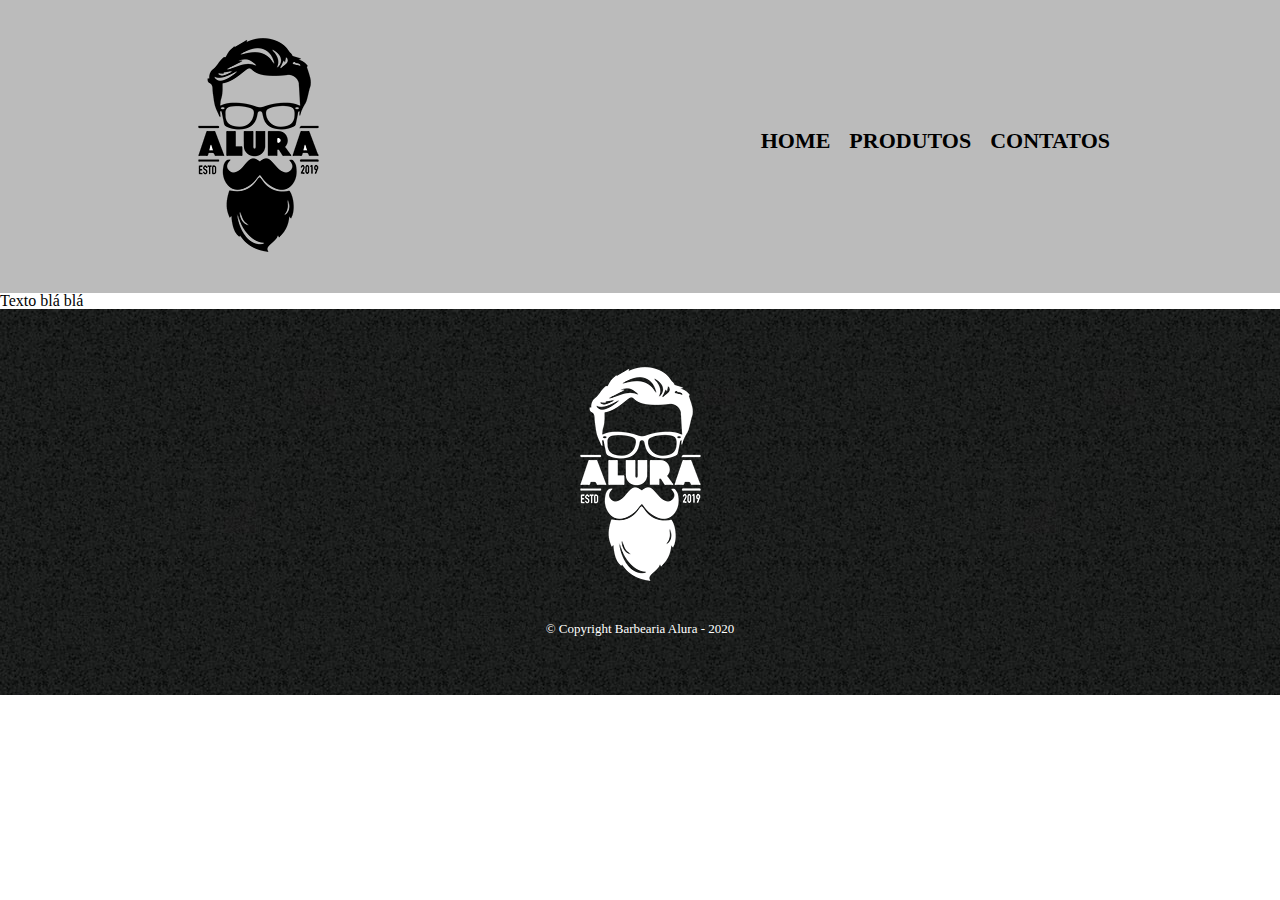
==== contatos.html @ 67eecac9 "Create contatos page" ====
<!DOCTYPE html>
<html>

    <head>
        <meta charset="UTF-8">
        <title>Produtos - Barbearia Alura</title>

        <link rel="stylesheet" href="reset.css">
        <link rel="stylesheet" href="contatos.css">
    </head>

    <body>
        <header>
            <div class="caixa">
                <h1>
                    <img src="img/logo.png" alt="LogoAlura">
                </h1>

                <nav>
                    <ul>
                        <li><a href="index.html">Home</a></li>
                        <li><a href="produtos.html">Produtos</a></li>
                        <li><a href="contatos.html">Contatos</a></li>
                    </ul>
                </nav>
            </div>
        </header>

        <main>
            Texto blá blá
        </main>

        <footer>
            <img src="img/logo-branco.png">
            <p class="copyright">
                &copy; Copyright Barbearia Alura - 2020</p>
        </footer>
    </body>

</html>
---- contatos.css ----
header {
    background: #BBBBBB;
    padding: 20px 0;
}

.caixa {
    position: relative;
    width: 940px;
    margin: 0 auto;
}

nav {
    position: absolute;
    top: 110px;
    right: 0;
}

nav li {
    display: inline;
    margin: 0 0 0 15px;
}

nav a {
    text-transform: uppercase;
    color: #000000;
    font-weight: bold;
    font-size: 22px;
    text-decoration: none;
}

nav a:hover {
    color: #C78C19;
    text-decoration: underline;
}



footer {
    text-align: center;
    background: url("img/bg.jpg");
    padding: 40px 0;
}

.copyright {
    color: #FFFFFF;
    font-size: 13px;
    margin: 20px 0;
}
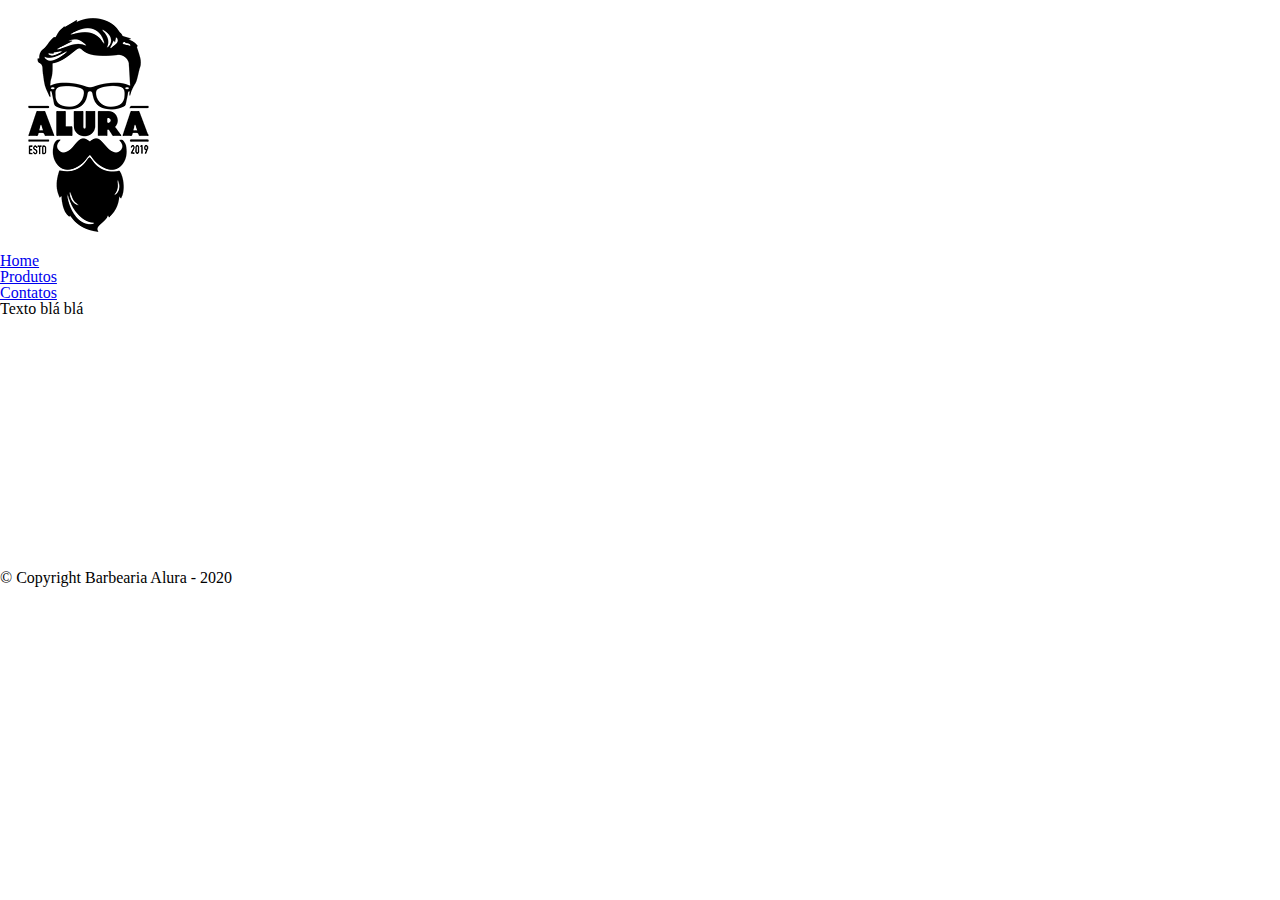
==== commit 95571149: "Fix import css" ====
--- a/contatos.html
+++ b/contatos.html
@@ -3,10 +3,10 @@
 
     <head>
         <meta charset="UTF-8">
-        <title>Produtos - Barbearia Alura</title>
+        <title>Contatos - Barbearia Alura</title>
 
         <link rel="stylesheet" href="reset.css">
-        <link rel="stylesheet" href="contatos.css">
+        <link rel="stylesheet" href="sytle.css">
     </head>
 
     <body>
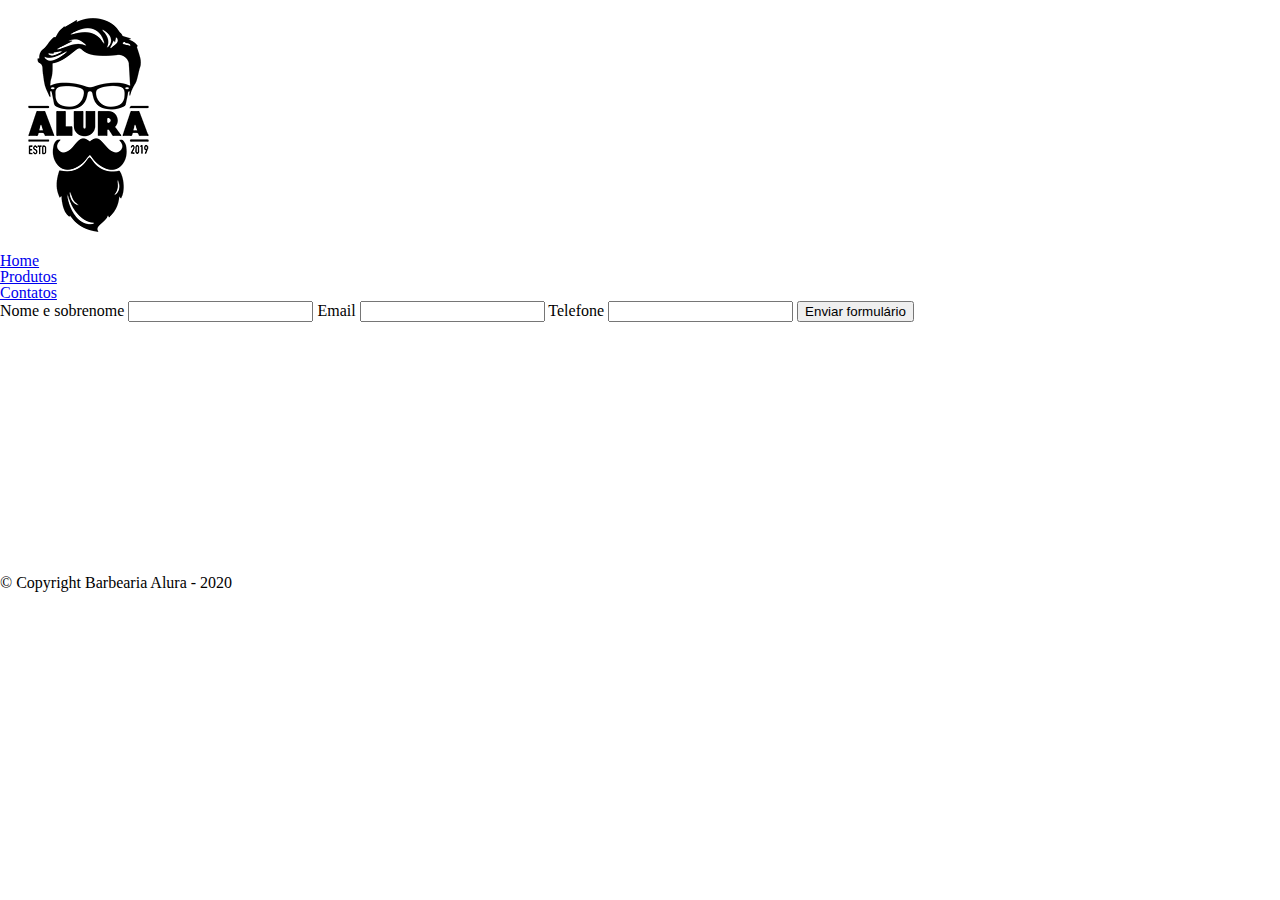
==== commit e28b7a2e: "Create form" ====
--- a/contatos.html
+++ b/contatos.html
@@ -27,7 +27,19 @@
         </header>
 
         <main>
-            Texto blá blá
+           <form>
+               <label for="nomecompleto">Nome e sobrenome</label> 
+               <input type="text" id="nomecompleto">
+
+               <label for="email">Email</label> 
+               <input type="text" id="email">
+
+               <label for="telefone">Telefone</label> 
+               <input type="text" id="telefone">
+
+               <input type="submit" value="Enviar formulário">
+
+           </form>
         </main>
 
         <footer>
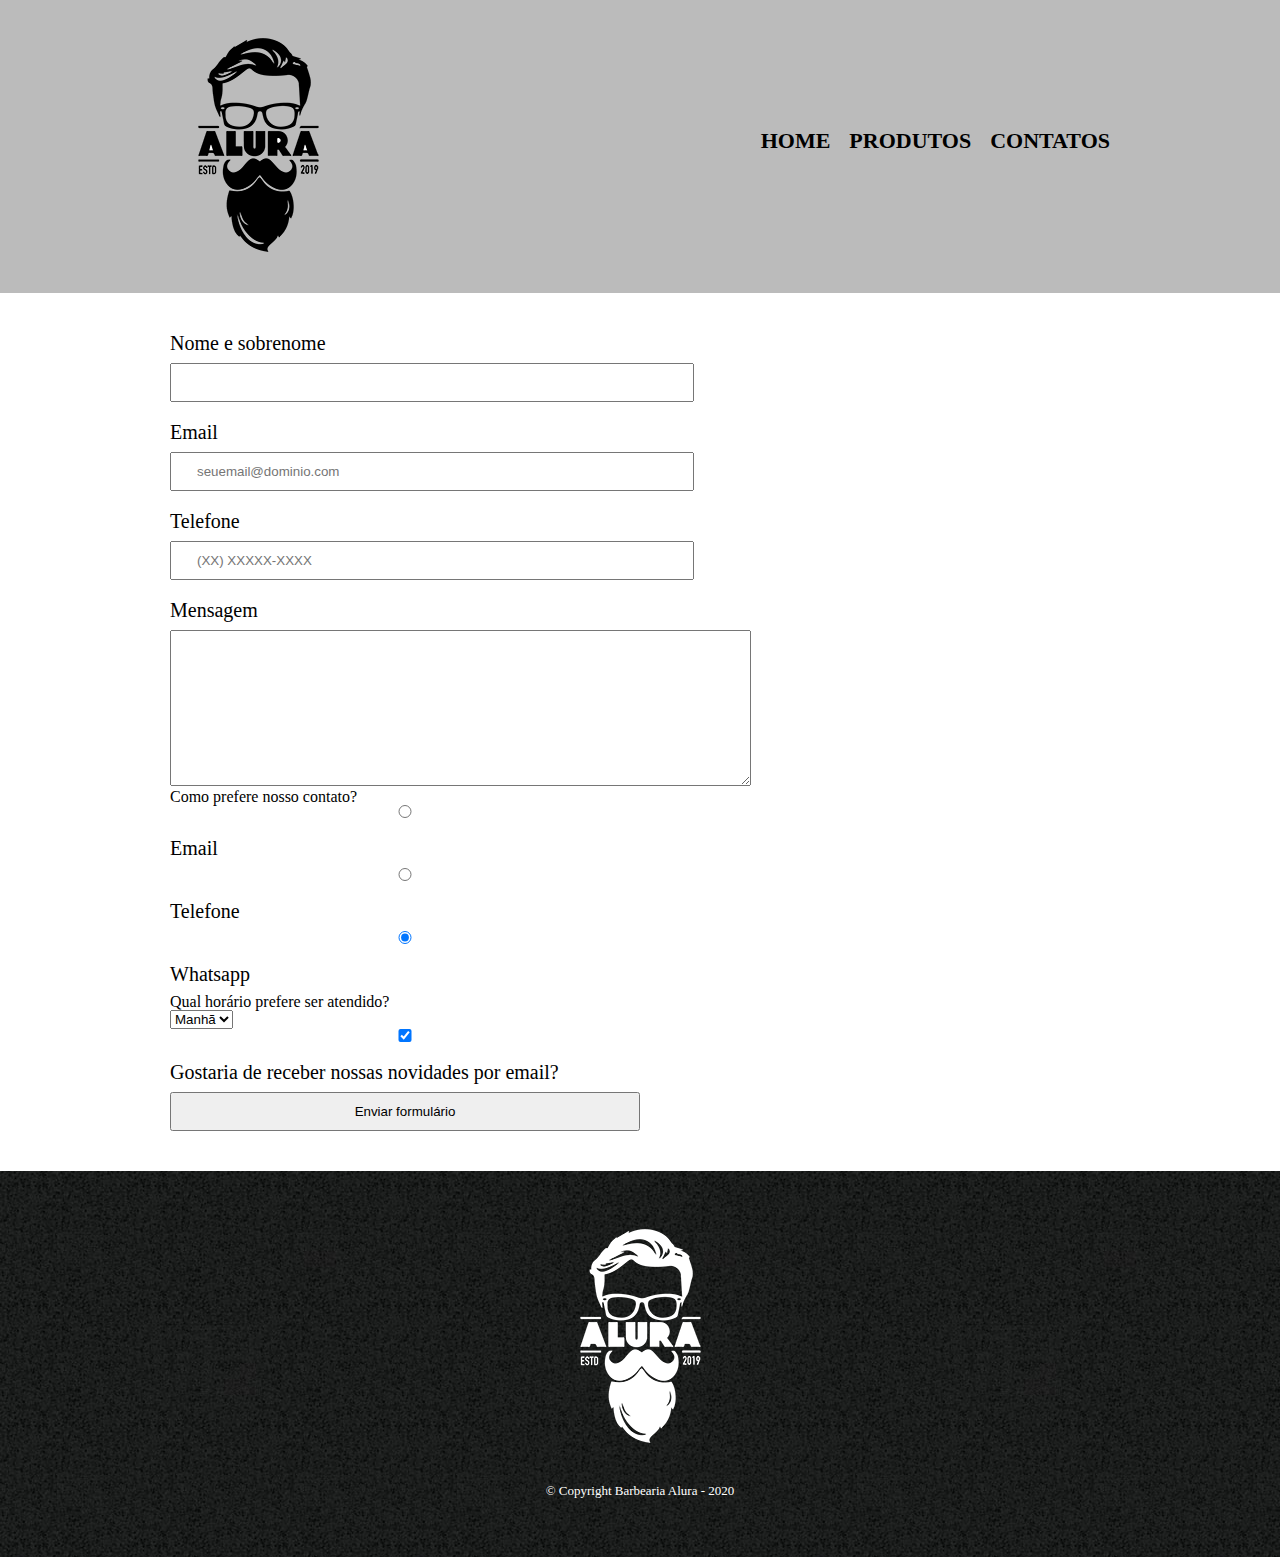
==== commit 6c58bb47: "Update form" ====
--- a/contatos.html
+++ b/contatos.html
@@ -13,7 +13,7 @@
         <header>
             <div class="caixa">
                 <h1>
-                    <img src="img/logo.png" alt="LogoAlura">
+                    <img src="img/logo.png" alt="Logo da Barbearia Alura">
                 </h1>
 
                 <nav>
@@ -29,21 +29,46 @@
         <main>
            <form>
                <label for="nomecompleto">Nome e sobrenome</label> 
-               <input type="text" id="nomecompleto">
+               <input type="text" id="nomecompleto" class="input-padrao" required>
 
                <label for="email">Email</label> 
-               <input type="text" id="email">
+               <input type="email" id="email" class="input-padrao" required placeholder="seuemail@dominio.com">
 
                <label for="telefone">Telefone</label> 
-               <input type="text" id="telefone">
+               <input type="tel" id="telefone" class="input-padrao" required placeholder="(XX) XXXXX-XXXX">
+
+               <label for="mensagem">Mensagem</label>
+               <textarea id="mensagem" cols="70" rows="10" class="input-padrao" required></textarea>
+               
+               <fieldset>
+                   <legend>Como prefere nosso contato?</legend>
+                   <label for="radio-email"><input type="radio" name="contato" value="email" id="radio-email">
+                    Email</label>
+                   
+                   <label for="radio-telefone"><input type="radio" name="contato" value="telefone" id="radio-telefone">
+                    Telefone</label>
+                   
+                   <label for="radio-whatsapp"><input type="radio" name="contato" value="whatsapp" id="radio-whatsapp" checked>
+                    Whatsapp</label>
+                </fieldset>
+
+                <fieldset>          
+                    <legend>Qual horário prefere ser atendido?</legend>
+                    <select>
+                        <option>Manhã</option>
+                        <option>Tarde</option>
+                        <option>Noite</option>
+                    </select>
+                </fieldset>
+
+                <label class="checkbox"><input type="checkbox" checked>Gostaria de receber nossas novidades por email?</label>
 
                <input type="submit" value="Enviar formulário">
-
            </form>
         </main>
 
         <footer>
-            <img src="img/logo-branco.png">
+            <img src="img/logo-branco.png" alt="Logo da Barbearia Alura">
             <p class="copyright">
                 &copy; Copyright Barbearia Alura - 2020</p>
         </footer>
--- a/sytle.css
+++ b/sytle.css
@@ -0,0 +1,114 @@
+header {
+    background: #BBBBBB;
+    padding: 20px 0;
+}
+
+.caixa {
+    position: relative;
+    width: 940px;
+    margin: 0 auto;
+}
+
+nav {
+    position: absolute;
+    top: 110px;
+    right: 0;
+}
+
+nav li {
+    display: inline;
+    margin: 0 0 0 15px;
+}
+
+nav a {
+    text-transform: uppercase;
+    color: #000000;
+    font-weight: bold;
+    font-size: 22px;
+    text-decoration: none;
+}
+
+nav a:hover {
+    color: #C78C19;
+    text-decoration: underline;
+}
+
+.produtos {
+    width: 940px;
+    margin: 0 auto;
+    padding: 50px 0;
+}
+
+.produtos li {
+    display: inline-block;
+    text-align: center;
+    width: 30%;
+    vertical-align: top;
+    margin: 0 1.5%;
+    padding: 30px 20px;
+    box-sizing:  border-box;
+    border: 2px solid #000000;
+    border-radius: 10px;
+}
+
+.produtos li:hover {
+    border-color: #C78C19;
+}
+
+.produtos li:hover h2 {
+    font-size: 34px;
+}
+
+.produtos li:hover {
+    border-color: #C78C19;
+    font-size: 40px;
+}
+
+.produtos h2 {
+    font-size: 30px;
+    font-weight: bold;
+}
+
+.produto-descricao {
+    font-size: 18px;
+}
+
+.produto-preco {
+    font-size: 22px;
+    font-weight: bold;
+    margin-top: 10px;
+}
+
+footer {
+    text-align: center;
+    background: url("img/bg.jpg");
+    padding: 40px 0;
+}
+
+.copyright {
+    color: #FFFFFF;
+    font-size: 13px;
+    margin: 20px 0;
+}
+
+main {
+    width: 940px;
+    margin: 0 auto;
+}
+
+form {
+    margin: 40px 0;
+}
+
+form label {
+    display: block;
+    font-size: 20px;
+    margin: 0 0 10px;    
+}
+
+form input {
+    display: block;
+    margin: 0 0 20px;
+    padding: 10px 25px;
+    width: 50%;
+}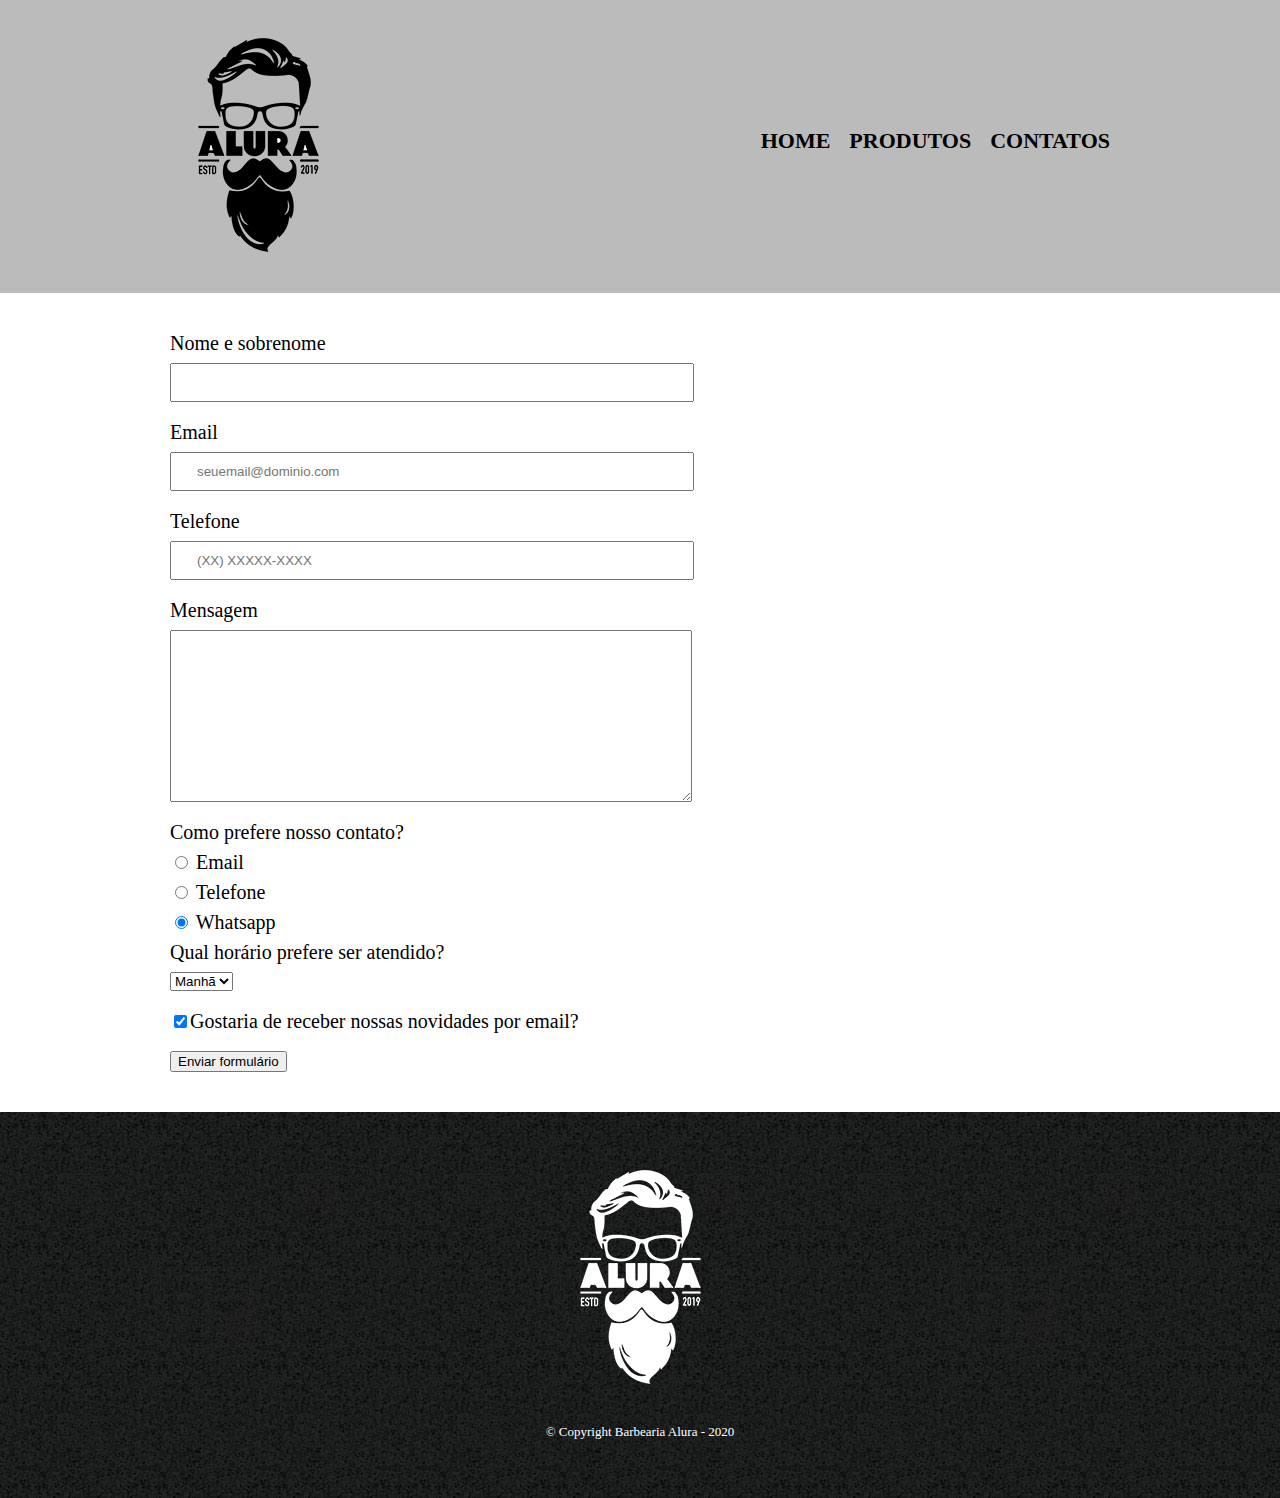
==== commit 97d344ab: "Create style button submit" ====
--- a/contatos.html
+++ b/contatos.html
@@ -63,7 +63,7 @@
 
                 <label class="checkbox"><input type="checkbox" checked>Gostaria de receber nossas novidades por email?</label>
 
-               <input type="submit" value="Enviar formulário">
+               <input type="submit" value="Enviar formulário" class="enviar">
            </form>
         </main>
 
--- a/sytle.css
+++ b/sytle.css
@@ -100,15 +100,20 @@
     margin: 40px 0;
 }
 
-form label {
+form label,
+form legend {
     display: block;
     font-size: 20px;
     margin: 0 0 10px;    
 }
 
-form input {
+.input-padrao {
     display: block;
     margin: 0 0 20px;
     padding: 10px 25px;
     width: 50%;
+}
+
+.checkbox {
+    margin: 20px 0; 
 }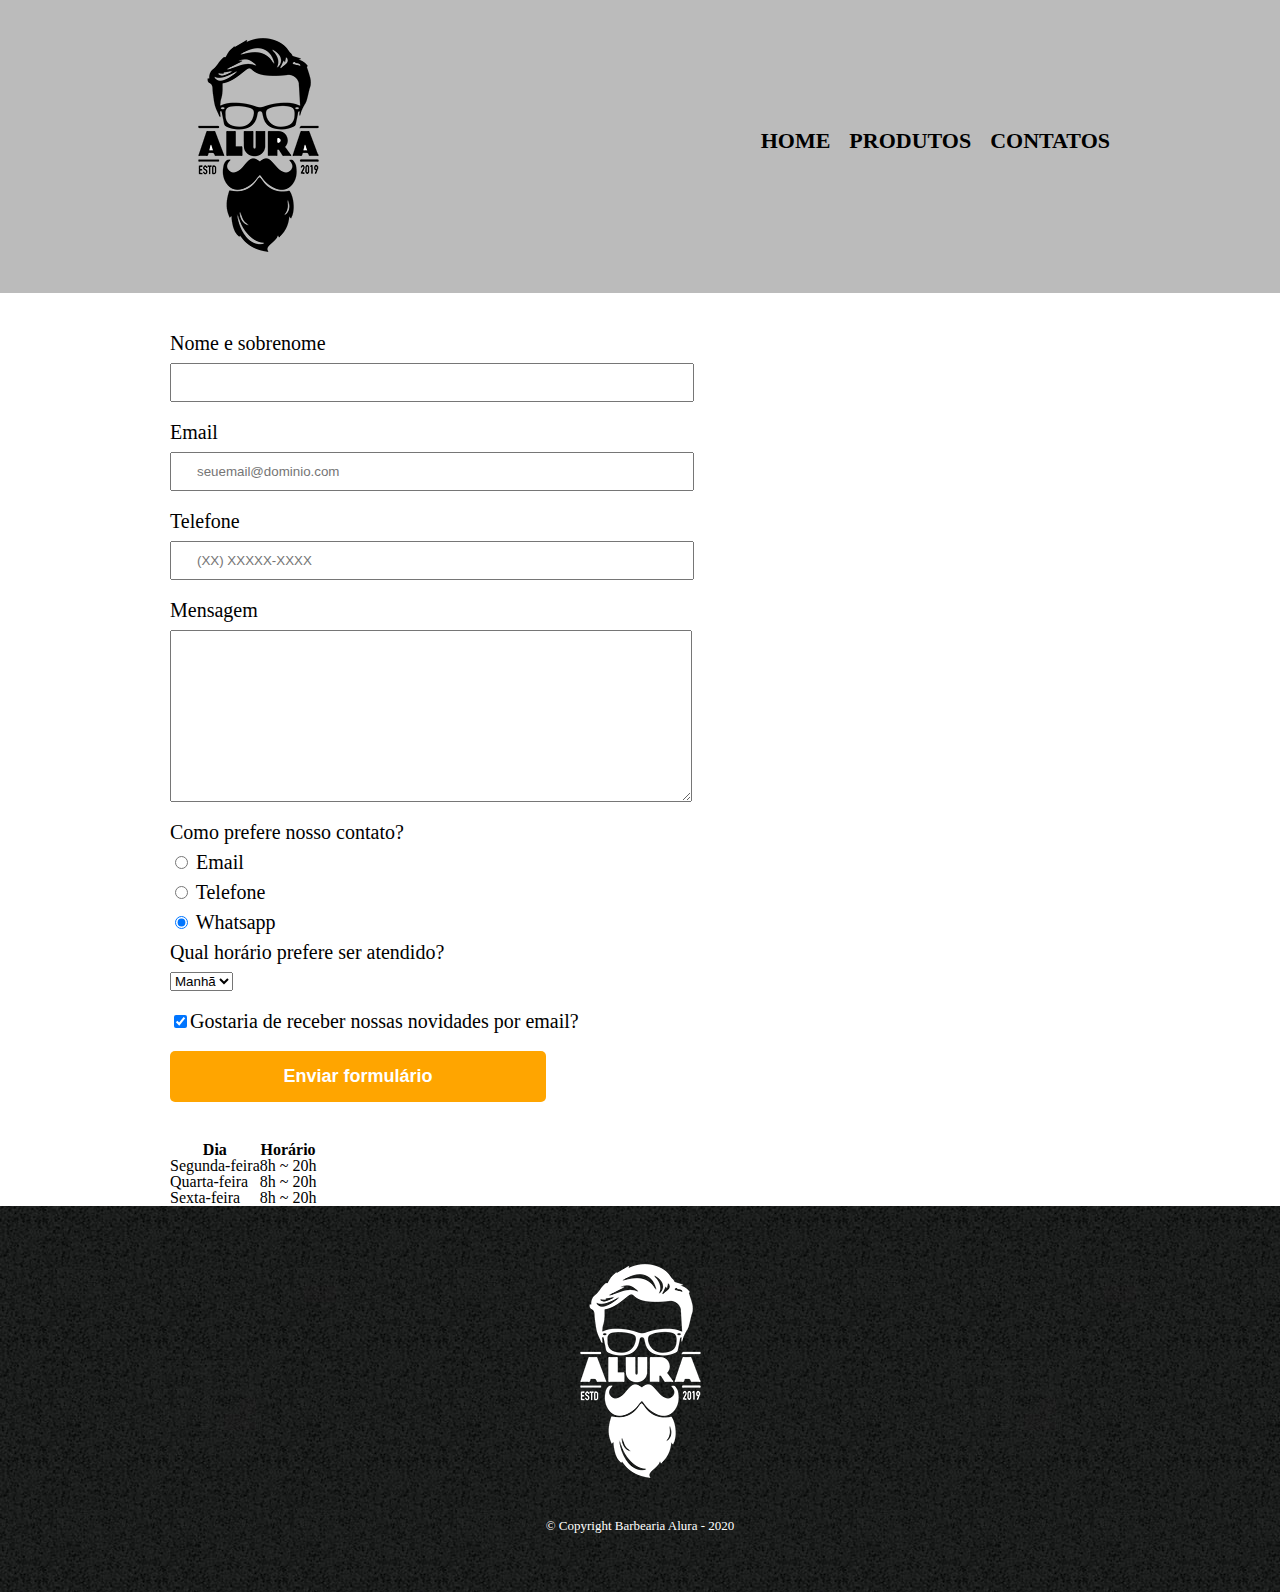
==== commit 489df849: "Create table time operation" ====
--- a/contatos.html
+++ b/contatos.html
@@ -65,6 +65,29 @@
 
                <input type="submit" value="Enviar formulário" class="enviar">
            </form>
+
+           <table>
+               <thead>
+                   <tr>
+                       <th>Dia</th>
+                       <th>Horário</th>
+                   </tr>
+               </thead>
+               <thbody>
+                   <tr>
+                       <td>Segunda-feira</td>
+                       <td>8h ~ 20h</td>
+                   </tr>
+                   <tr>
+                       <td>Quarta-feira</td>
+                       <td>8h ~ 20h</td>
+                   </tr>
+                   <tr>
+                       <td>Sexta-feira</td>
+                       <td>8h ~ 20h</td>
+                   </tr>       
+               </thbody>
+           </table>
         </main>
 
         <footer>
--- a/sytle.css
+++ b/sytle.css
@@ -116,4 +116,22 @@
 
 .checkbox {
     margin: 20px 0; 
+}
+
+.enviar {
+    width: 40%;
+    padding: 15px 0;
+    background: orange;
+    color: white;
+    font-weight: bold;
+    font-size: 18px;
+    border: none;
+    border-radius: 5px;
+    transition: 1s all;
+    cursor: pointer;
+}
+
+.enviar:hover {
+    background: darkorange;
+    transform: scale(1.2);
 }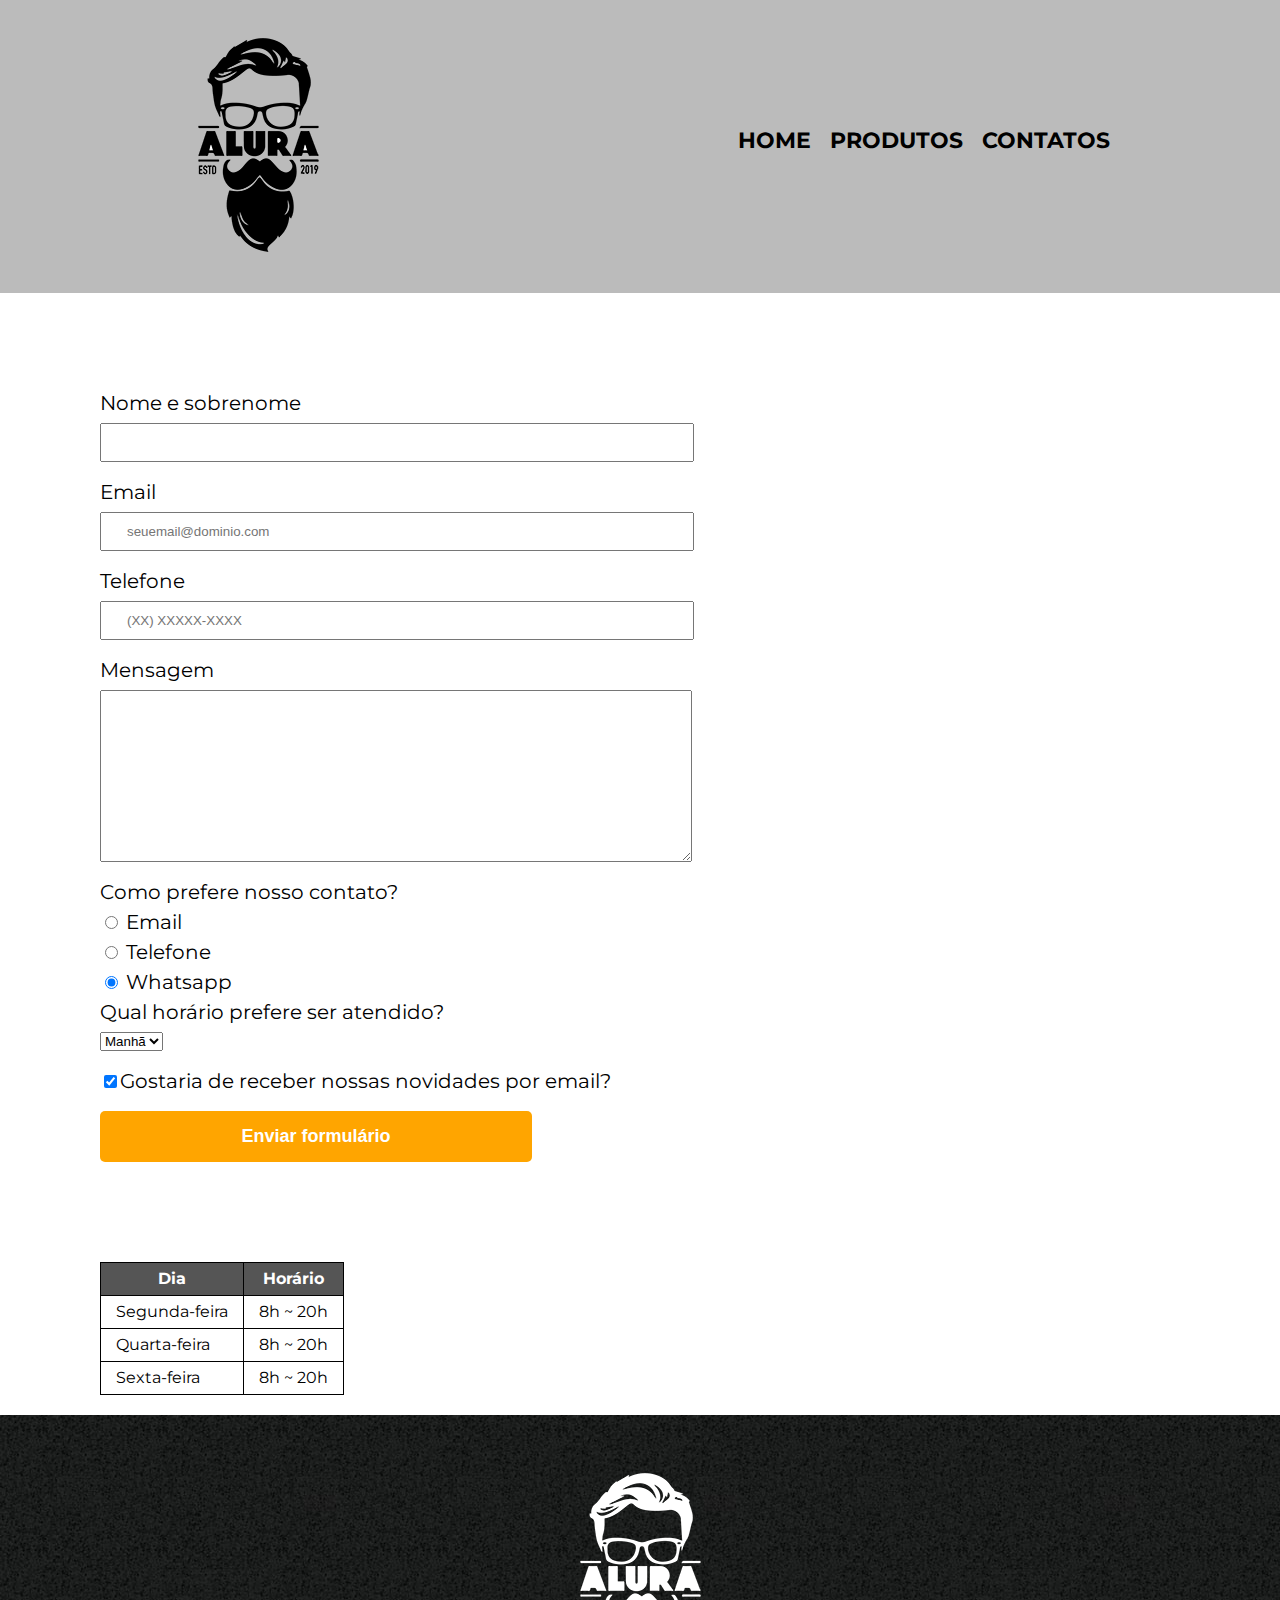
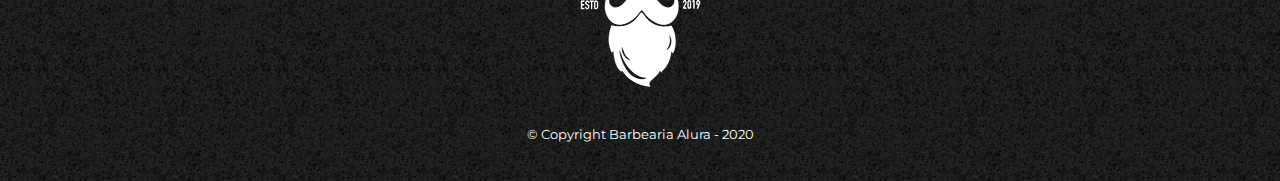
==== commit 0fc802d0: "Merge pull request #6 from BrunaRosa/html5_css3_part4" ====
--- a/contatos.html
+++ b/contatos.html
@@ -7,6 +7,8 @@
 
         <link rel="stylesheet" href="reset.css">
         <link rel="stylesheet" href="sytle.css">
+
+        <link rel="preconnect" href="https://fonts.gstatic.com"> <link href="https://fonts.googleapis.com/css2?family=Montserrat:wght@300&display=swap" rel="stylesheet">
     </head>
 
     <body>
--- a/sytle.css
+++ b/sytle.css
@@ -1,137 +1,272 @@
+body {
+	font-family: 'Montserrat', sans-serif;
+}
+
+
 header {
-    background: #BBBBBB;
-    padding: 20px 0;
+	background: #BBBBBB;
+	padding: 20px 0;
 }
 
 .caixa {
-    position: relative;
+	position: relative;
+	width: 940px;
+	margin: 0 auto;
+}
+
+nav {
+	position: absolute;
+	top: 110px;
+	right: 0;
+}
+
+nav li {
+	display: inline;
+	margin: 0 0 0 15px;
+}
+
+nav a {
+	text-transform: uppercase;
+	color: #000000;
+	font-weight: bold;
+	font-size: 22px;
+	text-decoration: none;
+}
+
+nav a:hover {
+	color: #C78C19;
+	text-decoration: underline;
+}
+
+.produtos {
+	width: 940px;
+	margin: 0 auto;
+	padding: 50px 0;
+}
+
+.produtos li {
+	display: inline-block;
+	text-align: center;
+	width: 30%;
+	vertical-align: top;
+	margin: 0 1.5%;
+	padding: 30px 20px;
+	box-sizing: border-box;
+	border: 2px solid #000000;
+	border-radius: 10px;
+}
+
+.produtos li:hover {
+	border-color: #C78C19;
+}
+
+.produtos li:active {
+	border-color: #088C19;	
+}
+
+.produtos li:hover h2 {
+	font-size: 34px;
+}
+
+.produtos h2 {
+	font-size: 30px;
+	font-weight: bold;
+}
+
+.produto-descricao {
+	font-size: 18px;
+}
+
+.produto-preco {
+	font-size: 22px;
+	font-weight: bold;
+	margin-top: 10px;
+}
+
+footer {
+	text-align: center;
+	background: url("img/bg.jpg");
+	padding: 40px 0;
+}
+
+.copyright {
+	color: #FFFFFF;
+	font-size: 13px;
+	margin: 20px 0 0;
+}
+
+form {
+	margin: 100px;	
+}
+
+form label, 
+form legend {
+	display: block;
+	font-size: 20px;
+	margin: 0 0 10px;
+}
+
+.input-padrao {
+	display: block;
+	margin: 0 0 20px;
+	padding: 10px 25px;
+	width: 50%;
+}
+
+.checkbox {
+	margin: 20px 0;
+}
+
+.enviar {
+	width: 40%;
+	padding: 15px 0;
+	background: orange;
+	color: white;
+	font-weight: bold;
+	font-size: 18px;
+	border: none;
+	border-radius: 5px;
+	transition: 1s all;
+	cursor: pointer;
+}
+
+.enviar:hover {
+	background: darkorange;
+	transform: scale(1.2);
+}
+
+table {
+	margin: 20px 100px;
+}
+
+thead {
+	background: #555555;
+	color: white;
+	font-weight: bold;
+}
+
+td, th {
+	border: 1px solid #000000;
+	padding: 8px 15px;
+}
+
+
+/* css da página inicial */
+.banner {
+	width: 100%;
+}
+
+.titulo-principal {
+	text-align: center;
+	font-size: 2em;
+	margin: 0 0 1em;
+	clear: left;
+}
+
+.principal {
+    padding: 3em 0;
+    background: #FEFEFE;
     width: 940px;
     margin: 0 auto;
-}
-
-nav {
-    position: absolute;
-    top: 110px;
-    right: 0;
-}
-
-nav li {
-    display: inline;
-    margin: 0 0 0 15px;
-}
-
-nav a {
-    text-transform: uppercase;
-    color: #000000;
-    font-weight: bold;
-    font-size: 22px;
-    text-decoration: none;
-}
-
-nav a:hover {
-    color: #C78C19;
-    text-decoration: underline;
-}
-
-.produtos {
+} 
+
+.principal p {
+	margin: 0 0 1em;
+}
+
+.principal strong {
+	font-weight: bold;
+}
+
+.principal em {
+	font-style: italic;
+}
+
+.utensilios {
+	width: 120px;
+	float: left;
+	margin: 0 20px 20px 0;
+}
+
+.mapa {
+    padding:3em 0;
+	background: linear-gradient(#FEFEFE, #888888);
+}
+
+.mapa p {
+	margin: 0 0 2em;
+	text-align: center;
+}
+
+.mapa-conteudo {
     width: 940px;
     margin: 0 auto;
-    padding: 50px 0;
-}
-
-.produtos li {
+}
+
+.beneficios { 
+    padding: 3em 0;
+	background: #888888;
+}
+
+.conteudo-beneficios {
+    width: 640px;
+    margin: 0 auto;
+}
+
+.lista-beneficios {
+	list-style-type: none;
+    width: 40%;
     display: inline-block;
-    text-align: center;
-    width: 30%;
-    vertical-align: top;
-    margin: 0 1.5%;
-    padding: 30px 20px;
-    box-sizing:  border-box;
-    border: 2px solid #000000;
-    border-radius: 10px;
-}
-
-.produtos li:hover {
-    border-color: #C78C19;
-}
-
-.produtos li:hover h2 {
-    font-size: 34px;
-}
-
-.produtos li:hover {
-    border-color: #C78C19;
-    font-size: 40px;
-}
-
-.produtos h2 {
-    font-size: 30px;
+	vertical-align: top;
+}
+
+.itens {
+    line-height: 1.5;
+}
+
+.itens:first-child {
     font-weight: bold;
 }
 
-.produto-descricao {
-    font-size: 18px;
-}
-
-.produto-preco {
-    font-size: 22px;
-    font-weight: bold;
-    margin-top: 10px;
-}
-
-footer {
-    text-align: center;
-    background: url("img/bg.jpg");
-    padding: 40px 0;
-}
-
-.copyright {
-    color: #FFFFFF;
-    font-size: 13px;
-    margin: 20px 0;
-}
-
-main {
-    width: 940px;
-    margin: 0 auto;
-}
-
-form {
-    margin: 40px 0;
-}
-
-form label,
-form legend {
-    display: block;
-    font-size: 20px;
-    margin: 0 0 10px;    
-}
-
-.input-padrao {
-    display: block;
-    margin: 0 0 20px;
-    padding: 10px 25px;
-    width: 50%;
-}
-
-.checkbox {
-    margin: 20px 0; 
-}
-
-.enviar {
-    width: 40%;
-    padding: 15px 0;
-    background: orange;
-    color: white;
-    font-weight: bold;
-    font-size: 18px;
-    border: none;
-    border-radius: 5px;
-    transition: 1s all;
-    cursor: pointer;
-}
-
-.enviar:hover {
-    background: darkorange;
-    transform: scale(1.2);
+.itens:before {
+    content: "★";
+}
+
+.imagem-beneficios {
+	width: 60%;
+	opacity: 1;
+	transition: 400ms;
+	box-shadow:  10px 10px 10px 0 #000000;
+}
+
+.imagem-beneficios:hover {
+	opacity: 0.3;
+}
+
+.video {
+    width: 560px;
+    margin: 2em auto;
+}
+
+
+@media screen and (max-width: 480px) {
+    .caixa, .principal, .conteudo-beneficios, .mapa-conteudo, .video {
+        width: auto;
+    }
+
+    h1 {
+        text-align: center;
+    }
+
+    nav {
+        position: static;
+    }
+
+	nav li {
+		margin: 0 0 0 10px;
+	}
+
+    .lista-beneficios, .imagem-beneficios {
+        width: 100%;
+    }
 }